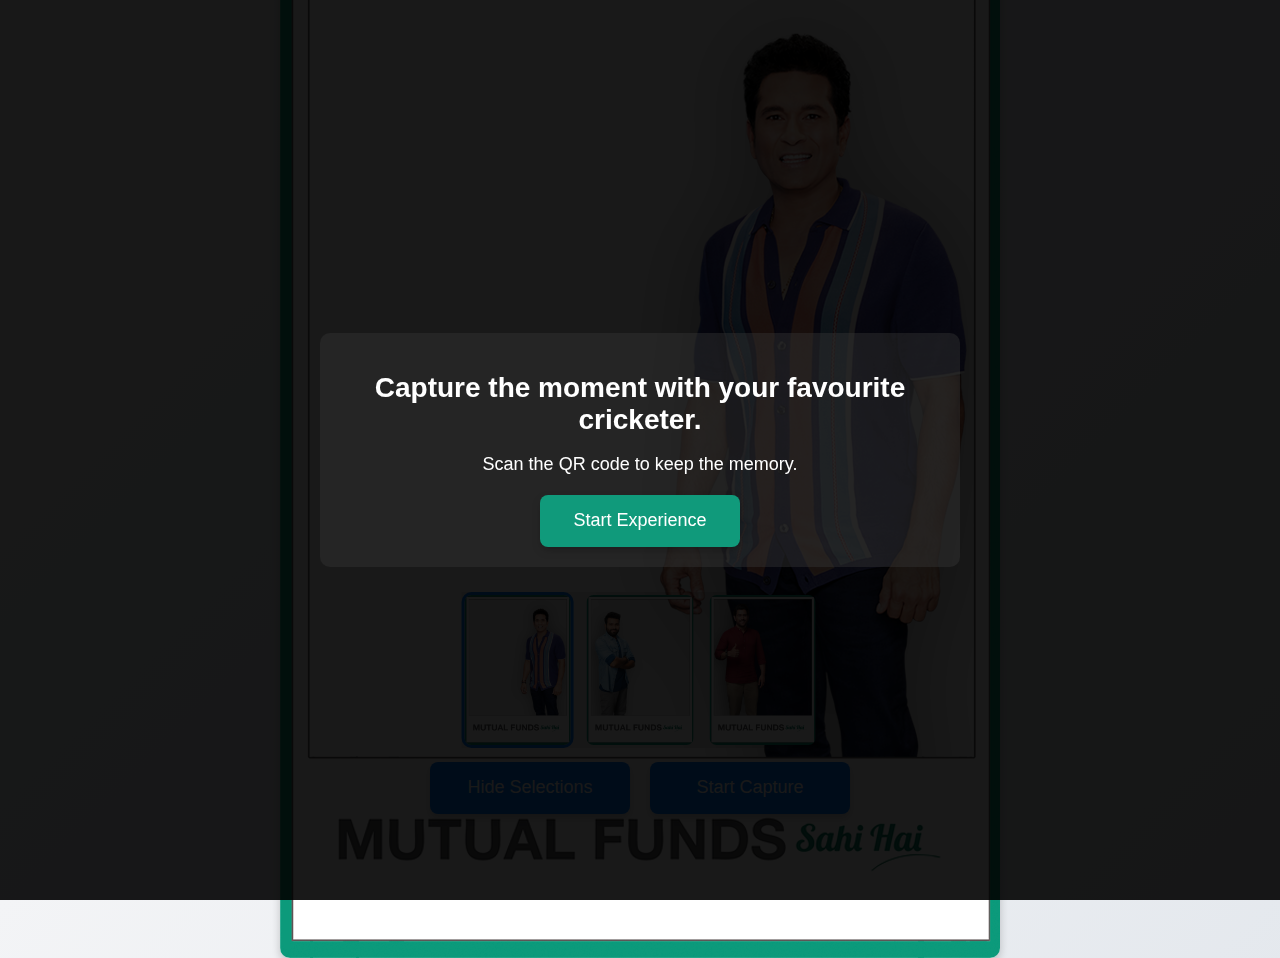
==== index.html @ e705aa18 "old files removed" ====
﻿<!DOCTYPE html>
<html lang="en">

<head>
    <meta charset="UTF-8">
    <meta name="viewport" content="width=device-width, initial-scale=1.0">
    <title>AMFI Photobooth</title>
    <link rel="stylesheet" href="stylestabrotate.css">
</head>

<body>
    <script type="text/javascript" src="./public/tfjs.js"></script>
    <script type="text/javascript" src="./public/blazeface.js"></script>


    <div id="loader" class="loader" style="display: none;"></div>
    <div id="faceRecPopup">
        <div id="facerecContent" >
            <h1>PLEASE LOOK AT THE CAMERA !</h1>
            <p id="message">to verify your face and start the experience.</p>
            <video id="videoElement" autoplay playsinline></video>
            <canvas id="canvs" style="display:none;"></canvas>

            <!--<button id="startExperience" class="button">Start Experience</button>-->
        </div>
    </div>
    <div id="introOverlay" class="modal">
        <div id="introContent" >
            <h1>Capture the moment with your favourite cricketer.</h1>
            <p>Scan the QR code to keep the memory.</p>
            <button id="startButton" class="button">Start Experience</button>
        </div>
    </div>
    <div id="thankYouPopup" class="modal">
        <div id="thankYouContent" >
            <h2>Thank You!</h2>
            <p>We hope you enjoyed the experience. Have a great day!</p>
            <button id="closeThankYouButton" class="button">Close</button>
        </div>
    </div>
    <div id="container">
        <video id="webcam" autoplay playsinline></video>
        <canvas id="canvas"></canvas>
        <img id="overlay" src="../Photos/Sachintab.png" alt="Overlay Image" /><!--Sachin.png-->
        <div id="countdown" ></div>
        <div>
            <div id="overlaySelection"  style="display: flex;">
                <img class="overlayOption selected" src="../Photos/Sachintab.png" data-overlay="../Photos/Sachintab.png" data-id="0"
                     alt="Overlay 1"><!--Sachin.png-->
                <img id="1" class="overlayOption" src="../Photos/Rohittab.png" data-overlay="../Photos/Rohittab.png" data-id="1"
                     alt="Overlay 2"><!--RohitovlayImg-->
                <img id="2" class="overlayOption" src="../Photos/Dhonitab.png" data-overlay="../Photos/Dhonitab.png" data-id="2"
                     alt="Overlay 3"><!--DhoniovlayImg-->
            </div>

            <div id="buttonContainer" >
                <button id="showOverlayButton" class="button">Hide Selections</button>
                <button id="captureButton" class="button">Start Capture</button>
            </div>
        </div>

    </div>

    <div id="modal">
        <img id="capturedImage" src="" alt="Captured Image" />
        <div class="modal-btn-container ">

            <button id="closeButton">Recapture</button>
            <button id="shareButton">Share</button>
            <button id="printButton">Print</button>

        </div>
    </div>

    <div id="qrModal" class="modal" style="display: none;">
        <div id="qrModalContent" >
            <h2>Scan to download image!</h2>
            <img id="qrCodeImage" src="" alt="QR Code" />
            <button id="closeQrButton">Close</button>
        </div>
    </div>
    <script src="scripttabrotate.js"></script>
</body>

</html>
---- stylestabrotate.css ----
﻿body {
    margin: 0;
    display: flex;
    justify-content: center;
    align-items: center;
    height: 100vh;
    background: linear-gradient(135deg, #f3f4f6, #dbe1e8);
    font-family: 'Arial', sans-serif;
}

#container {
    position: relative;
    width: 720px;/*1800px;*/
    height: 1016px;/*2880px;*/
    box-shadow: 0 4px 8px rgba(0, 0, 0, 0.2);
    border-radius: 10px;
    overflow: hidden;
    background: #fff;
    display: flex !important;
    justify-content: center !important;
    align-items: center !important;
}

#webcam {
    display: none;
}

#canvas {
    position: absolute;
    width: 100%;
    height: 100%;
}

#overlay {
    position: absolute;
    object-fit: cover;
    pointer-events: none;
    transform: rotate(0deg);
    transform-origin: center;
}

#countdown {
    display: none;
    position: absolute;
    top: 40%;
    left: 50%;
    transform: translate(-50%, -50%);
    font-size: 120px;
    font-weight: bold;
    color: #fff;
    text-shadow: 2px 2px 5px rgba(0, 0, 0, 0.8);
    z-index: 2;
    background: rgba(0, 0, 0, 0.6);
    padding: 20px;
    border-radius: 10px;
}

#buttonContainer {
    position: absolute;
    top: 80.7%;
    left: 50%;
    transform: translateX(-50%);
    display: flex;
    gap: 20px;
    z-index: 3;
}

.button {
    width: 200px !important;
    height: 52px;
    padding: 15px 30px;
    background-color: #007BFF;
    color: #fff;
    border: none;
    border-radius: 8px;
    cursor: pointer;
    font-size: 18px;
    box-shadow: 0 4px 8px rgba(0, 0, 0, 0.2);
    transition: background-color 0.3s, box-shadow 0.3s;
}

    .button:hover {
        background-color: #0056b3;
        box-shadow: 0 6px 12px rgba(0, 0, 0, 0.3);
    }

#overlaySelection {
    display: none;
    position: absolute;
    top: 64%;
    left: 50%;
    transform: translateX(-50%);
    display: flex;
    gap: 10px;
    z-index: 5;
    background: rgb(0, 0, 0, 0.1);
}

.overlayOption {
    width: auto;/*100px;*/
    height: 150px;
    cursor: pointer;
    border: 3px solid transparent;
    border-radius: 10px;
    transition: border-color 0.3s;
}

    .overlayOption:hover {
        border-color: #007BFF;
    }

.selected {
    border-color: #007BFF;
}

#modal,
.modal {
    display: none;
    position: fixed;
    top: 0;
    left: 0;
    width: 100%;
    height: 100%;
    background-color: rgba(0, 0, 0, 0.9) !important;
    justify-content: center;
    align-items: center;
    color: #fff;
    text-align: center;
    z-index: 1000;
    padding: 20px;
}

    #modal img {
        max-width: 90%;
        max-height: 80%;
        margin-bottom: 20px;
        border-radius: 10px;
    }

    #modal #closeButton {
        padding: 12px 25px;
        background-color: #FF0000;
        color: #fff;
        border: none;
        border-radius: 8px;
        cursor: pointer;
        font-size: 18px;
        transition: background-color 0.3s, box-shadow 0.3s;
    }

        #modal #closeButton:hover {
            background-color: #cc0000;
            box-shadow: 0 4px 8px rgba(0, 0, 0, 0.3);
        }

    #modal #shareButton {
        padding: 12px 25px;
        background-color: #109A7B;
        color: #fff;
        border: none;
        border-radius: 8px;
        cursor: pointer;
        font-size: 18px;
        transition: background-color 0.3s, box-shadow 0.3s;
    }

    #modal #printButton {
        padding: 12px 25px;
        background-color: #109A7B;
        color: #fff;
        border: none;
        border-radius: 8px;
        cursor: pointer;
        font-size: 18px;
        transition: background-color 0.3s, box-shadow 0.3s;
    }

.modal-btn-container {
    display: flex;
    justify-content: center;
    align-items: center;
    gap: 20px;
}




#qrModal {
    display: none;
    position: fixed;
    top: 0;
    left: 0;
    width: 100%;
    height: 100%;
    background-color: rgba(0, 0, 0, 0.8);
    justify-content: center;
    align-items: center;
    z-index: 1000;
    padding: 20px;
    flex-direction: column;
    text-align: center;
    color: white;
}

#qrModalContent {
    background-color: #33333373;
    padding: 20px;
    border-radius: 10px;
    box-shadow: 0 4px 10px rgba(0, 0, 0, 0.3);
    display: flex;
    flex-direction: column;
    align-items: center;
    justify-content: center;
    max-width: 500px;
    width: 100%;
    text-align: center;
}

#qrModal h2 {
    color: white;
    font-size: 24px;
    margin-bottom: 15px;
}

#qrModal img {
    width: 250px;
    height: 250px;
    margin-bottom: 20px;
    border-radius: 10px;
    border: 3px solid #fff;
}

#closeQrButton {
    padding: 12px 25px;
    background-color: #FF0000;
    color: #fff;
    border: none;
    border-radius: 8px;
    cursor: pointer;
    font-size: 18px;
    transition: background-color 0.3s, box-shadow 0.3s;
}

#closeQrButton:hover {
    background-color: #cc0000;
    box-shadow: 0 4px 8px rgba(0, 0, 0, 0.3);
}




#introOverlay {
    display: none;
    justify-content: center;
    align-items: center;
    position: fixed;
    top: 0;
    left: 0;
    width: 100%;
    height: 100%;
    background-color: rgba(0, 0, 0, .9);
    color: #fff;
    z-index: 1000;
    flex-direction: column;
    text-align: center;
    padding : 0px !important;
}

#introContent {
    max-width: 600px;
    padding: 20px;
    background-color: rgba(0, 0, 0, 0.7); /*88 88 90*/
    border-radius: 10px;
    background: #33333373;
}

 #introContent h1 {
     font-size: 28px;
     margin-bottom: 10px;
 }

 #introContent p {
     font-size: 18px;
     margin-bottom: 20px;
 }

#startButton {
    padding: 12px 25px;
    background-color: #109A7B;
    color: #fff;
    border: none;
    border-radius: 8px;
    cursor: pointer;
    font-size: 18px;
    transition: background-color 0.3s, box-shadow 0.3s;
}

    #startButton:hover {
        background-color: darkgreen;
    }


#faceRecPopup {
    display: flex;
    justify-content: center;
    align-items: center;
    position: fixed;
    top: 0;
    left: 0;
    width: 100%;
    height: 100%;
    background-color: rgba(0, 0, 0, 1);
    color: #fff;
    z-index: 1001;
    flex-direction: column;
    text-align: center;
    padding: 20px;
}
#facerecContent {
    max-width: 625px;
    padding: 20px;
    background-color: rgba(0, 0, 0, 0.7);
    border-radius: 10px;
    background-color: #33333373;
}

    #facerecContent h1 {
        font-size: 28px;
        margin-bottom: -15px;
        color: #109A7B;
    }

    #facerecContent p {
        font-size: 18px;
        margin-bottom: 20px;
        
    }



#thankYouPopup {
    display: none;
    position: fixed;
    top: 0;
    left: 0;
    width: 100%;
    height: 100%;
    background-color: rgba(0, 0, 0, 0.8);
    justify-content: center;
    align-items: center;
    color: #fff;
    z-index: 1001;
    flex-direction: column;
    text-align: center;
}

#thankYouContent {
    max-width: 700px;
    padding: 20px;
    background-color: rgba(0, 0, 0, 0.7);
    border-radius: 10px;
    background-color: #33333373;
}

    #thankYouContent h2 {
        font-size: 28px;
        margin-bottom: 10px;
    }

    #thankYouContent p {
        font-size: 18px;
        margin-bottom: 20px;
    }

#closeThankYouButton {
    padding: 12px 25px;
    background-color: #109A7B;
    color: #fff;
    border: none;
    border-radius: 8px;
    cursor: pointer;
    font-size: 18px;
    transition: background-color 0.3s, box-shadow 0.3s;
}

    #closeThankYouButton:hover {
        background-color: darkgreen;
    }






.loader {
    position: fixed;
    left: 50%;
    top: 50%;
    width: 60px;
    height: 60px;
    margin: -30px 0 0 -30px; /* Offset to center the loader */
    border: 6px solid #f3f3f3;
    border-radius: 50%;
    border-top: 6px solid #3498db;
    animation: spin 1s linear infinite;
    z-index: 9999; /* High z-index */
    background: transparent;
}

@keyframes spin {
    0% {
        transform: rotate(0deg);
    }

    100% {
        transform: rotate(360deg);
    }
}

/* Optional: disable pointer events when loader is active */
body.loading {
    pointer-events: none;
    opacity: 0.5;
}

.rotate-90 {
    transform: rotate(270deg) !important;
    transform-origin: center !important;
}

#capturedImage {
    width: 100%;
    height: 100%;
    object-fit: contain;
}

#videoElement {
    width: 100%;
    overflow:hidden;
}
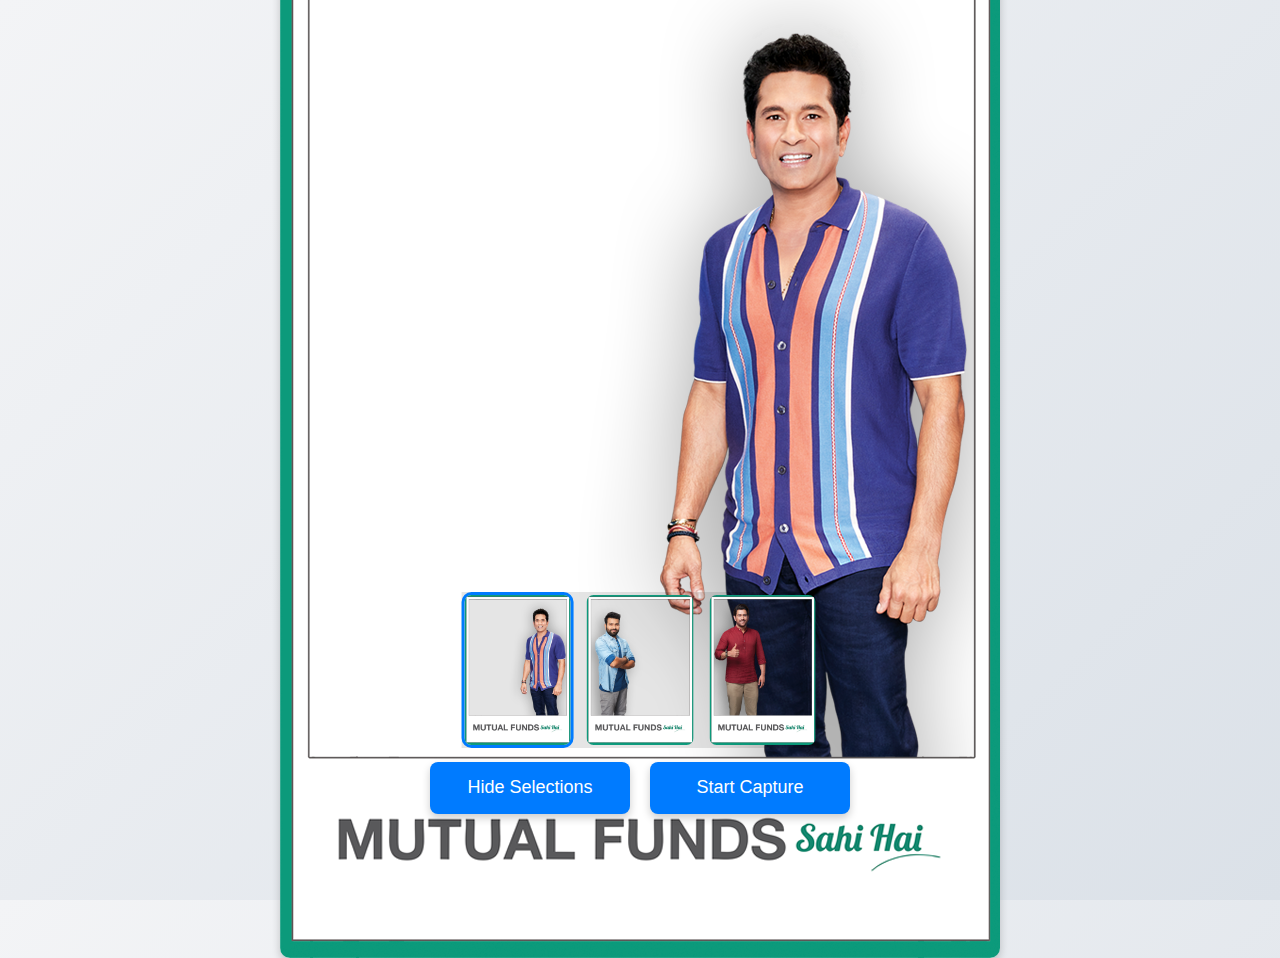
==== commit ca480bc1: "face rec code cleanup" ====
--- a/index.html
+++ b/index.html
@@ -9,21 +9,8 @@
 </head>
 
 <body>
-    <script type="text/javascript" src="./public/tfjs.js"></script>
-    <script type="text/javascript" src="./public/blazeface.js"></script>
-
-
     <div id="loader" class="loader" style="display: none;"></div>
-    <div id="faceRecPopup">
-        <div id="facerecContent" >
-            <h1>PLEASE LOOK AT THE CAMERA !</h1>
-            <p id="message">to verify your face and start the experience.</p>
-            <video id="videoElement" autoplay playsinline></video>
-            <canvas id="canvs" style="display:none;"></canvas>
-
-            <!--<button id="startExperience" class="button">Start Experience</button>-->
-        </div>
-    </div>
+    
     <div id="introOverlay" class="modal">
         <div id="introContent" >
             <h1>Capture the moment with your favourite cricketer.</h1>
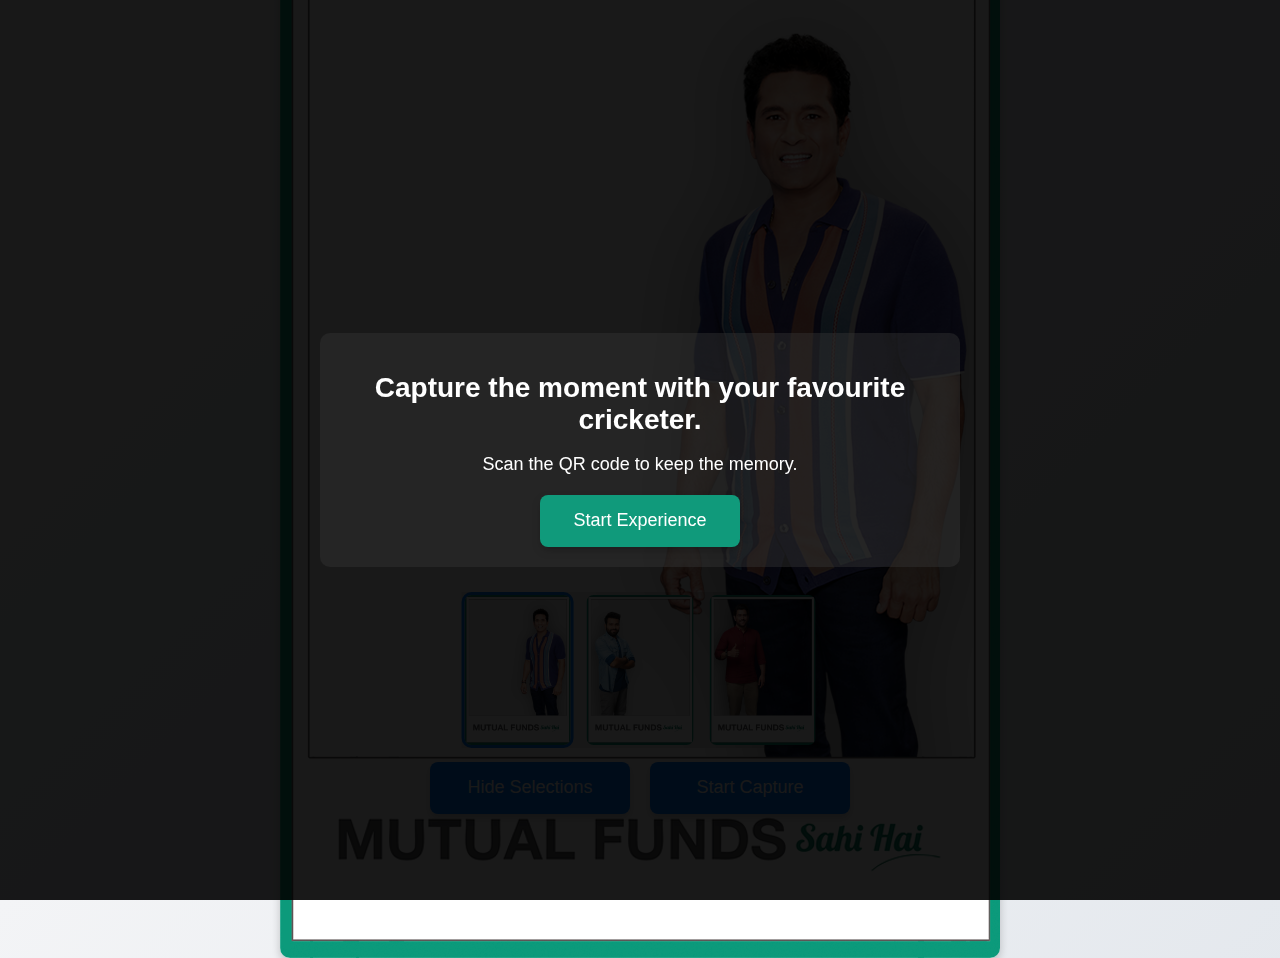
==== commit 12e22957: "Update index.html" ====
--- a/index.html
+++ b/index.html
@@ -54,8 +54,6 @@
 
             <button id="closeButton">Recapture</button>
             <button id="shareButton">Share</button>
-            <button id="printButton">Print</button>
-
         </div>
     </div>
 
@@ -69,4 +67,4 @@
     <script src="scripttabrotate.js"></script>
 </body>
 
-</html>+</html>
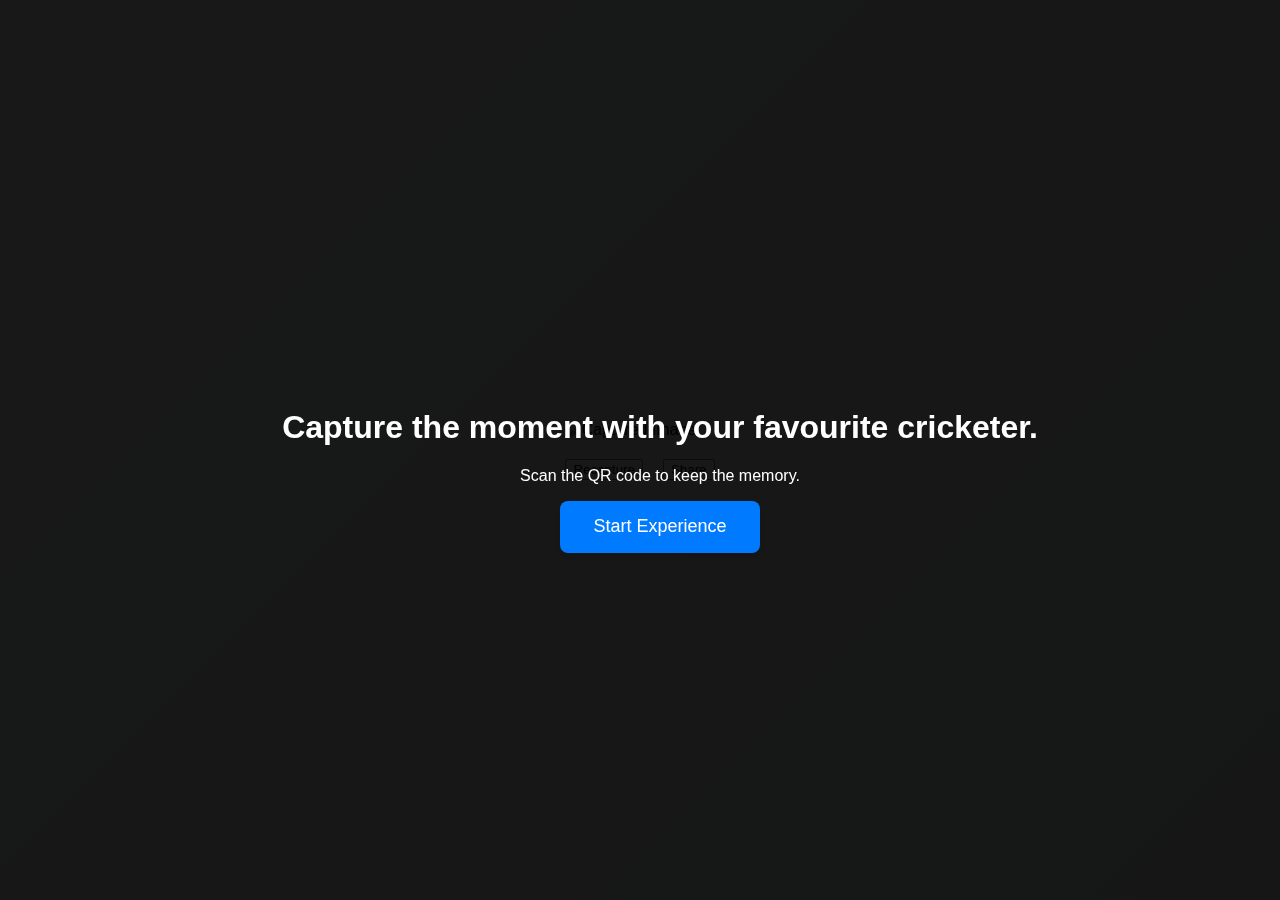
==== commit 9bd2a89d: "Update index.html" ====
--- a/index.html
+++ b/index.html
@@ -1,4 +1,4 @@
-﻿<!DOCTYPE html>
+<!DOCTYPE html>
 <html lang="en">
 
 <head>
@@ -12,58 +12,56 @@
     <div id="loader" class="loader" style="display: none;"></div>
     
     <div id="introOverlay" class="modal">
-        <div id="introContent" >
+        <div id="introContent">
             <h1>Capture the moment with your favourite cricketer.</h1>
             <p>Scan the QR code to keep the memory.</p>
             <button id="startButton" class="button">Start Experience</button>
         </div>
     </div>
+
     <div id="thankYouPopup" class="modal">
-        <div id="thankYouContent" >
+        <div id="thankYouContent">
             <h2>Thank You!</h2>
             <p>We hope you enjoyed the experience. Have a great day!</p>
             <button id="closeThankYouButton" class="button">Close</button>
         </div>
     </div>
+
     <div id="container">
         <video id="webcam" autoplay playsinline></video>
         <canvas id="canvas"></canvas>
-        <img id="overlay" src="../Photos/Sachintab.png" alt="Overlay Image" /><!--Sachin.png-->
-        <div id="countdown" ></div>
+        <img id="overlay" src="../Photos/Sachintab.png" alt="Overlay Image" />
+        <div id="countdown"></div>
         <div>
-            <div id="overlaySelection"  style="display: flex;">
-                <img class="overlayOption selected" src="../Photos/Sachintab.png" data-overlay="../Photos/Sachintab.png" data-id="0"
-                     alt="Overlay 1"><!--Sachin.png-->
-                <img id="1" class="overlayOption" src="../Photos/Rohittab.png" data-overlay="../Photos/Rohittab.png" data-id="1"
-                     alt="Overlay 2"><!--RohitovlayImg-->
-                <img id="2" class="overlayOption" src="../Photos/Dhonitab.png" data-overlay="../Photos/Dhonitab.png" data-id="2"
-                     alt="Overlay 3"><!--DhoniovlayImg-->
+            <div id="overlaySelection" style="display: flex;">
+                <img class="overlayOption selected" src="../Photos/Sachintab.png" data-overlay="../Photos/Sachintab.png" data-id="0" alt="Overlay 1">
+                <img id="1" class="overlayOption" src="../Photos/Rohittab.png" data-overlay="../Photos/Rohittab.png" data-id="1" alt="Overlay 2">
+                <img id="2" class="overlayOption" src="../Photos/Dhonitab.png" data-overlay="../Photos/Dhonitab.png" data-id="2" alt="Overlay 3">
             </div>
 
-            <div id="buttonContainer" >
+            <div id="buttonContainer">
                 <button id="showOverlayButton" class="button">Hide Selections</button>
                 <button id="captureButton" class="button">Start Capture</button>
             </div>
         </div>
-
     </div>
 
     <div id="modal">
         <img id="capturedImage" src="" alt="Captured Image" />
-        <div class="modal-btn-container ">
-
+        <div class="modal-btn-container">
             <button id="closeButton">Recapture</button>
             <button id="shareButton">Share</button>
         </div>
     </div>
 
     <div id="qrModal" class="modal" style="display: none;">
-        <div id="qrModalContent" >
+        <div id="qrModalContent">
             <h2>Scan to download image!</h2>
             <img id="qrCodeImage" src="" alt="QR Code" />
             <button id="closeQrButton">Close</button>
         </div>
     </div>
+
     <script src="scripttabrotate.js"></script>
 </body>
 
--- a/stylestabrotate.css
+++ b/stylestabrotate.css
@@ -1,4 +1,4 @@
-﻿body {
+body {
     margin: 0;
     display: flex;
     justify-content: center;
@@ -10,15 +10,16 @@
 
 #container {
     position: relative;
-    width: 720px;/*1800px;*/
-    height: 1016px;/*2880px;*/
+    width: 100%; /* Make it responsive */
+    max-width: 720px; /* Set max width */
+    height: auto; /* Let height adjust automatically */
     box-shadow: 0 4px 8px rgba(0, 0, 0, 0.2);
     border-radius: 10px;
     overflow: hidden;
     background: #fff;
-    display: flex !important;
-    justify-content: center !important;
-    align-items: center !important;
+    display: flex;
+    justify-content: center;
+    align-items: center;
 }
 
 #webcam {
@@ -79,25 +80,23 @@
     transition: background-color 0.3s, box-shadow 0.3s;
 }
 
-    .button:hover {
-        background-color: #0056b3;
-        box-shadow: 0 6px 12px rgba(0, 0, 0, 0.3);
-    }
+.button:hover {
+    background-color: #0056b3;
+    box-shadow: 0 6px 12px rgba(0, 0, 0, 0.3);
+}
 
 #overlaySelection {
-    display: none;
+    display: flex;
     position: absolute;
     top: 64%;
     left: 50%;
     transform: translateX(-50%);
-    display: flex;
     gap: 10px;
     z-index: 5;
-    background: rgb(0, 0, 0, 0.1);
+    background: rgba(0, 0, 0, 0.1);
 }
 
 .overlayOption {
-    width: auto;/*100px;*/
     height: 150px;
     cursor: pointer;
     border: 3px solid transparent;
@@ -105,15 +104,14 @@
     transition: border-color 0.3s;
 }
 
-    .overlayOption:hover {
-        border-color: #007BFF;
-    }
+.overlayOption:hover {
+    border-color: #007BFF;
+}
 
 .selected {
     border-color: #007BFF;
 }
 
-#modal,
 .modal {
     display: none;
     position: fixed;
@@ -130,50 +128,12 @@
     padding: 20px;
 }
 
-    #modal img {
-        max-width: 90%;
-        max-height: 80%;
-        margin-bottom: 20px;
-        border-radius: 10px;
-    }
-
-    #modal #closeButton {
-        padding: 12px 25px;
-        background-color: #FF0000;
-        color: #fff;
-        border: none;
-        border-radius: 8px;
-        cursor: pointer;
-        font-size: 18px;
-        transition: background-color 0.3s, box-shadow 0.3s;
-    }
-
-        #modal #closeButton:hover {
-            background-color: #cc0000;
-            box-shadow: 0 4px 8px rgba(0, 0, 0, 0.3);
-        }
-
-    #modal #shareButton {
-        padding: 12px 25px;
-        background-color: #109A7B;
-        color: #fff;
-        border: none;
-        border-radius: 8px;
-        cursor: pointer;
-        font-size: 18px;
-        transition: background-color 0.3s, box-shadow 0.3s;
-    }
-
-    #modal #printButton {
-        padding: 12px 25px;
-        background-color: #109A7B;
-        color: #fff;
-        border: none;
-        border-radius: 8px;
-        cursor: pointer;
-        font-size: 18px;
-        transition: background-color 0.3s, box-shadow 0.3s;
-    }
+#modal img {
+    max-width: 90%;
+    max-height: 80%;
+    margin-bottom: 20px;
+    border-radius: 10px;
+}
 
 .modal-btn-container {
     display: flex;
@@ -181,9 +141,6 @@
     align-items: center;
     gap: 20px;
 }
-
-
-
 
 #qrModal {
     display: none;
@@ -203,7 +160,7 @@
 }
 
 #qrModalContent {
-    background-color: #33333373;
+    background-color: rgba(51, 51, 51, 0.73);
     padding: 20px;
     border-radius: 10px;
     box-shadow: 0 4px 10px rgba(0, 0, 0, 0.3);
@@ -213,184 +170,7 @@
     justify-content: center;
     max-width: 500px;
     width: 100%;
-    text-align: center;
-}
-
-#qrModal h2 {
-    color: white;
-    font-size: 24px;
-    margin-bottom: 15px;
-}
-
-#qrModal img {
-    width: 250px;
-    height: 250px;
-    margin-bottom: 20px;
-    border-radius: 10px;
-    border: 3px solid #fff;
-}
-
-#closeQrButton {
-    padding: 12px 25px;
-    background-color: #FF0000;
-    color: #fff;
-    border: none;
-    border-radius: 8px;
-    cursor: pointer;
-    font-size: 18px;
-    transition: background-color 0.3s, box-shadow 0.3s;
-}
-
-#closeQrButton:hover {
-    background-color: #cc0000;
-    box-shadow: 0 4px 8px rgba(0, 0, 0, 0.3);
-}
-
-
-
-
-#introOverlay {
-    display: none;
-    justify-content: center;
-    align-items: center;
-    position: fixed;
-    top: 0;
-    left: 0;
-    width: 100%;
-    height: 100%;
-    background-color: rgba(0, 0, 0, .9);
-    color: #fff;
-    z-index: 1000;
-    flex-direction: column;
-    text-align: center;
-    padding : 0px !important;
-}
-
-#introContent {
-    max-width: 600px;
-    padding: 20px;
-    background-color: rgba(0, 0, 0, 0.7); /*88 88 90*/
-    border-radius: 10px;
-    background: #33333373;
-}
-
- #introContent h1 {
-     font-size: 28px;
-     margin-bottom: 10px;
- }
-
- #introContent p {
-     font-size: 18px;
-     margin-bottom: 20px;
- }
-
-#startButton {
-    padding: 12px 25px;
-    background-color: #109A7B;
-    color: #fff;
-    border: none;
-    border-radius: 8px;
-    cursor: pointer;
-    font-size: 18px;
-    transition: background-color 0.3s, box-shadow 0.3s;
-}
-
-    #startButton:hover {
-        background-color: darkgreen;
-    }
-
-
-#faceRecPopup {
-    display: flex;
-    justify-content: center;
-    align-items: center;
-    position: fixed;
-    top: 0;
-    left: 0;
-    width: 100%;
-    height: 100%;
-    background-color: rgba(0, 0, 0, 1);
-    color: #fff;
-    z-index: 1001;
-    flex-direction: column;
-    text-align: center;
-    padding: 20px;
-}
-#facerecContent {
-    max-width: 625px;
-    padding: 20px;
-    background-color: rgba(0, 0, 0, 0.7);
-    border-radius: 10px;
-    background-color: #33333373;
-}
-
-    #facerecContent h1 {
-        font-size: 28px;
-        margin-bottom: -15px;
-        color: #109A7B;
-    }
-
-    #facerecContent p {
-        font-size: 18px;
-        margin-bottom: 20px;
-        
-    }
-
-
-
-#thankYouPopup {
-    display: none;
-    position: fixed;
-    top: 0;
-    left: 0;
-    width: 100%;
-    height: 100%;
-    background-color: rgba(0, 0, 0, 0.8);
-    justify-content: center;
-    align-items: center;
-    color: #fff;
-    z-index: 1001;
-    flex-direction: column;
-    text-align: center;
-}
-
-#thankYouContent {
-    max-width: 700px;
-    padding: 20px;
-    background-color: rgba(0, 0, 0, 0.7);
-    border-radius: 10px;
-    background-color: #33333373;
-}
-
-    #thankYouContent h2 {
-        font-size: 28px;
-        margin-bottom: 10px;
-    }
-
-    #thankYouContent p {
-        font-size: 18px;
-        margin-bottom: 20px;
-    }
-
-#closeThankYouButton {
-    padding: 12px 25px;
-    background-color: #109A7B;
-    color: #fff;
-    border: none;
-    border-radius: 8px;
-    cursor: pointer;
-    font-size: 18px;
-    transition: background-color 0.3s, box-shadow 0.3s;
-}
-
-    #closeThankYouButton:hover {
-        background-color: darkgreen;
-    }
-
-
-
-
-
+}
 
 .loader {
     position: fixed;
@@ -422,19 +202,3 @@
     pointer-events: none;
     opacity: 0.5;
 }
-
-.rotate-90 {
-    transform: rotate(270deg) !important;
-    transform-origin: center !important;
-}
-
-#capturedImage {
-    width: 100%;
-    height: 100%;
-    object-fit: contain;
-}
-
-#videoElement {
-    width: 100%;
-    overflow:hidden;
-}
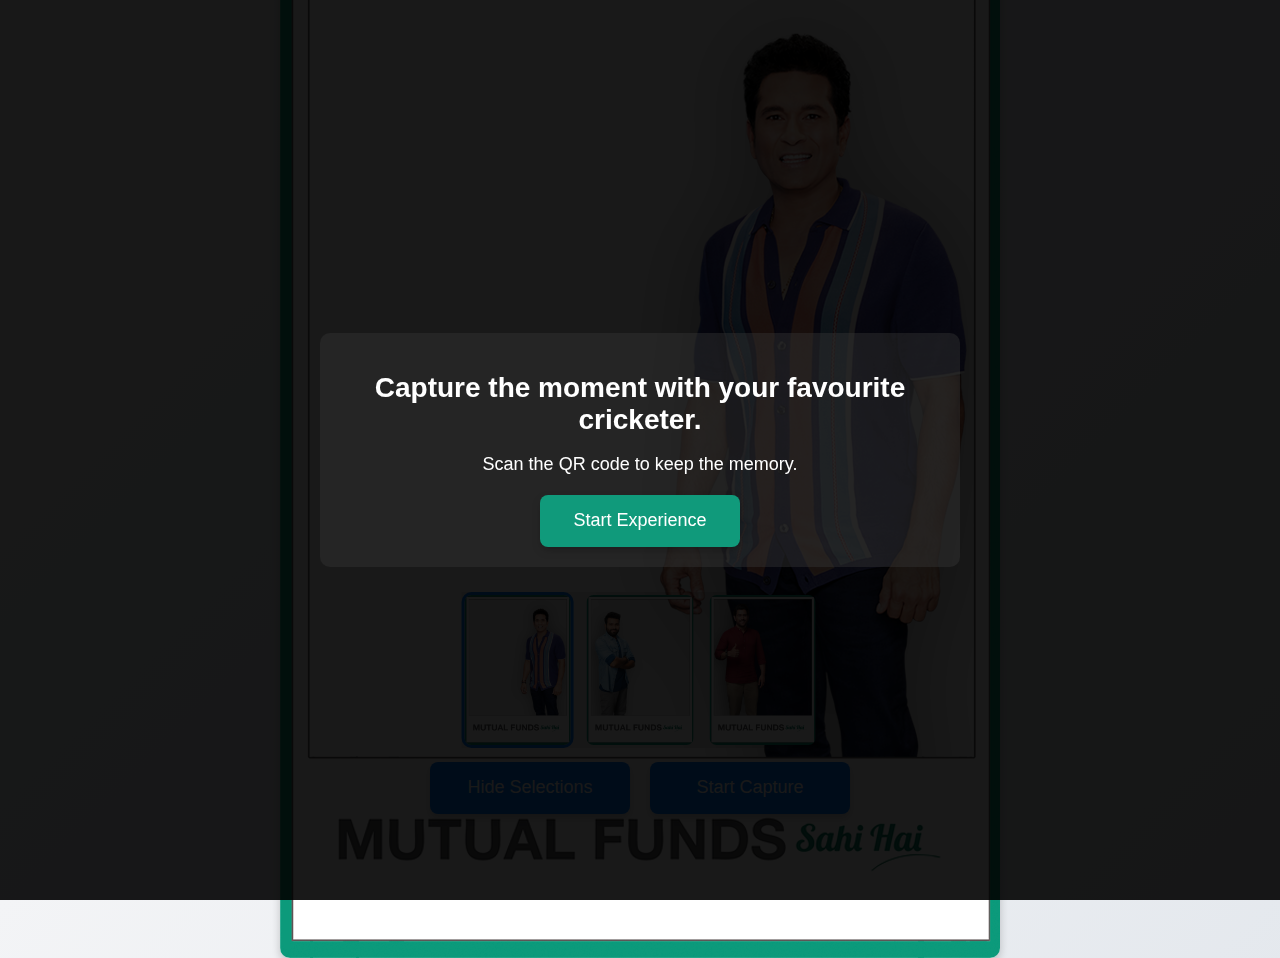
==== commit 9f06a4e1: "last commit changes issue resolved" ====
--- a/index.html
+++ b/index.html
@@ -10,7 +10,7 @@
 
 <body>
     <div id="loader" class="loader" style="display: none;"></div>
-    
+
     <div id="introOverlay" class="modal">
         <div id="introContent">
             <h1>Capture the moment with your favourite cricketer.</h1>
@@ -18,7 +18,6 @@
             <button id="startButton" class="button">Start Experience</button>
         </div>
     </div>
-
     <div id="thankYouPopup" class="modal">
         <div id="thankYouContent">
             <h2>Thank You!</h2>
@@ -26,17 +25,19 @@
             <button id="closeThankYouButton" class="button">Close</button>
         </div>
     </div>
-
     <div id="container">
         <video id="webcam" autoplay playsinline></video>
         <canvas id="canvas"></canvas>
-        <img id="overlay" src="../Photos/Sachintab.png" alt="Overlay Image" />
+        <img id="overlay" src="../Photos/Sachintab.png" alt="Overlay Image" /><!--Sachin.png-->
         <div id="countdown"></div>
         <div>
             <div id="overlaySelection" style="display: flex;">
-                <img class="overlayOption selected" src="../Photos/Sachintab.png" data-overlay="../Photos/Sachintab.png" data-id="0" alt="Overlay 1">
-                <img id="1" class="overlayOption" src="../Photos/Rohittab.png" data-overlay="../Photos/Rohittab.png" data-id="1" alt="Overlay 2">
-                <img id="2" class="overlayOption" src="../Photos/Dhonitab.png" data-overlay="../Photos/Dhonitab.png" data-id="2" alt="Overlay 3">
+                <img class="overlayOption selected" src="../Photos/Sachintab.png" data-overlay="../Photos/Sachintab.png" data-id="0"
+                     alt="Overlay 1"><!--Sachin.png-->
+                <img id="1" class="overlayOption" src="../Photos/Rohittab.png" data-overlay="../Photos/Rohittab.png" data-id="1"
+                     alt="Overlay 2"><!--RohitovlayImg-->
+                <img id="2" class="overlayOption" src="../Photos/Dhonitab.png" data-overlay="../Photos/Dhonitab.png" data-id="2"
+                     alt="Overlay 3"><!--DhoniovlayImg-->
             </div>
 
             <div id="buttonContainer">
@@ -44,11 +45,13 @@
                 <button id="captureButton" class="button">Start Capture</button>
             </div>
         </div>
+
     </div>
 
     <div id="modal">
         <img id="capturedImage" src="" alt="Captured Image" />
-        <div class="modal-btn-container">
+        <div class="modal-btn-container ">
+
             <button id="closeButton">Recapture</button>
             <button id="shareButton">Share</button>
         </div>
@@ -61,8 +64,7 @@
             <button id="closeQrButton">Close</button>
         </div>
     </div>
-
     <script src="scripttabrotate.js"></script>
 </body>
 
-</html>
+</html>--- a/stylestabrotate.css
+++ b/stylestabrotate.css
@@ -10,16 +10,15 @@
 
 #container {
     position: relative;
-    width: 100%; /* Make it responsive */
-    max-width: 720px; /* Set max width */
-    height: auto; /* Let height adjust automatically */
+    width: 720px; /*1800px;*/
+    height: 1016px; /*2880px;*/
     box-shadow: 0 4px 8px rgba(0, 0, 0, 0.2);
     border-radius: 10px;
     overflow: hidden;
     background: #fff;
-    display: flex;
-    justify-content: center;
-    align-items: center;
+    display: flex !important;
+    justify-content: center !important;
+    align-items: center !important;
 }
 
 #webcam {
@@ -80,23 +79,25 @@
     transition: background-color 0.3s, box-shadow 0.3s;
 }
 
-.button:hover {
-    background-color: #0056b3;
-    box-shadow: 0 6px 12px rgba(0, 0, 0, 0.3);
-}
+    .button:hover {
+        background-color: #0056b3;
+        box-shadow: 0 6px 12px rgba(0, 0, 0, 0.3);
+    }
 
 #overlaySelection {
-    display: flex;
+    display: none;
     position: absolute;
     top: 64%;
     left: 50%;
     transform: translateX(-50%);
+    display: flex;
     gap: 10px;
     z-index: 5;
-    background: rgba(0, 0, 0, 0.1);
+    background: rgb(0, 0, 0, 0.1);
 }
 
 .overlayOption {
+    width: auto; /*100px;*/
     height: 150px;
     cursor: pointer;
     border: 3px solid transparent;
@@ -104,14 +105,15 @@
     transition: border-color 0.3s;
 }
 
-.overlayOption:hover {
-    border-color: #007BFF;
-}
+    .overlayOption:hover {
+        border-color: #007BFF;
+    }
 
 .selected {
     border-color: #007BFF;
 }
 
+#modal,
 .modal {
     display: none;
     position: fixed;
@@ -128,12 +130,50 @@
     padding: 20px;
 }
 
-#modal img {
-    max-width: 90%;
-    max-height: 80%;
-    margin-bottom: 20px;
-    border-radius: 10px;
-}
+    #modal img {
+        max-width: 90%;
+        max-height: 80%;
+        margin-bottom: 20px;
+        border-radius: 10px;
+    }
+
+    #modal #closeButton {
+        padding: 12px 25px;
+        background-color: #FF0000;
+        color: #fff;
+        border: none;
+        border-radius: 8px;
+        cursor: pointer;
+        font-size: 18px;
+        transition: background-color 0.3s, box-shadow 0.3s;
+    }
+
+        #modal #closeButton:hover {
+            background-color: #cc0000;
+            box-shadow: 0 4px 8px rgba(0, 0, 0, 0.3);
+        }
+
+    #modal #shareButton {
+        padding: 12px 25px;
+        background-color: #109A7B;
+        color: #fff;
+        border: none;
+        border-radius: 8px;
+        cursor: pointer;
+        font-size: 18px;
+        transition: background-color 0.3s, box-shadow 0.3s;
+    }
+
+    #modal #printButton {
+        padding: 12px 25px;
+        background-color: #109A7B;
+        color: #fff;
+        border: none;
+        border-radius: 8px;
+        cursor: pointer;
+        font-size: 18px;
+        transition: background-color 0.3s, box-shadow 0.3s;
+    }
 
 .modal-btn-container {
     display: flex;
@@ -141,6 +181,9 @@
     align-items: center;
     gap: 20px;
 }
+
+
+
 
 #qrModal {
     display: none;
@@ -160,7 +203,7 @@
 }
 
 #qrModalContent {
-    background-color: rgba(51, 51, 51, 0.73);
+    background-color: #33333373;
     padding: 20px;
     border-radius: 10px;
     box-shadow: 0 4px 10px rgba(0, 0, 0, 0.3);
@@ -170,7 +213,184 @@
     justify-content: center;
     max-width: 500px;
     width: 100%;
-}
+    text-align: center;
+}
+
+#qrModal h2 {
+    color: white;
+    font-size: 24px;
+    margin-bottom: 15px;
+}
+
+#qrModal img {
+    width: 250px;
+    height: 250px;
+    margin-bottom: 20px;
+    border-radius: 10px;
+    border: 3px solid #fff;
+}
+
+#closeQrButton {
+    padding: 12px 25px;
+    background-color: #FF0000;
+    color: #fff;
+    border: none;
+    border-radius: 8px;
+    cursor: pointer;
+    font-size: 18px;
+    transition: background-color 0.3s, box-shadow 0.3s;
+}
+
+    #closeQrButton:hover {
+        background-color: #cc0000;
+        box-shadow: 0 4px 8px rgba(0, 0, 0, 0.3);
+    }
+
+
+
+
+#introOverlay {
+    display: none;
+    justify-content: center;
+    align-items: center;
+    position: fixed;
+    top: 0;
+    left: 0;
+    width: 100%;
+    height: 100%;
+    background-color: rgba(0, 0, 0, .9);
+    color: #fff;
+    z-index: 1000;
+    flex-direction: column;
+    text-align: center;
+    padding: 0px !important;
+}
+
+#introContent {
+    max-width: 600px;
+    padding: 20px;
+    background-color: rgba(0, 0, 0, 0.7); /*88 88 90*/
+    border-radius: 10px;
+    background: #33333373;
+}
+
+    #introContent h1 {
+        font-size: 28px;
+        margin-bottom: 10px;
+    }
+
+    #introContent p {
+        font-size: 18px;
+        margin-bottom: 20px;
+    }
+
+#startButton {
+    padding: 12px 25px;
+    background-color: #109A7B;
+    color: #fff;
+    border: none;
+    border-radius: 8px;
+    cursor: pointer;
+    font-size: 18px;
+    transition: background-color 0.3s, box-shadow 0.3s;
+}
+
+    #startButton:hover {
+        background-color: darkgreen;
+    }
+
+
+#faceRecPopup {
+    display: flex;
+    justify-content: center;
+    align-items: center;
+    position: fixed;
+    top: 0;
+    left: 0;
+    width: 100%;
+    height: 100%;
+    background-color: rgba(0, 0, 0, 1);
+    color: #fff;
+    z-index: 1001;
+    flex-direction: column;
+    text-align: center;
+    padding: 20px;
+}
+
+#facerecContent {
+    max-width: 625px;
+    padding: 20px;
+    background-color: rgba(0, 0, 0, 0.7);
+    border-radius: 10px;
+    background-color: #33333373;
+}
+
+    #facerecContent h1 {
+        font-size: 28px;
+        margin-bottom: -15px;
+        color: #109A7B;
+    }
+
+    #facerecContent p {
+        font-size: 18px;
+        margin-bottom: 20px;
+    }
+
+
+
+#thankYouPopup {
+    display: none;
+    position: fixed;
+    top: 0;
+    left: 0;
+    width: 100%;
+    height: 100%;
+    background-color: rgba(0, 0, 0, 0.8);
+    justify-content: center;
+    align-items: center;
+    color: #fff;
+    z-index: 1001;
+    flex-direction: column;
+    text-align: center;
+}
+
+#thankYouContent {
+    max-width: 700px;
+    padding: 20px;
+    background-color: rgba(0, 0, 0, 0.7);
+    border-radius: 10px;
+    background-color: #33333373;
+}
+
+    #thankYouContent h2 {
+        font-size: 28px;
+        margin-bottom: 10px;
+    }
+
+    #thankYouContent p {
+        font-size: 18px;
+        margin-bottom: 20px;
+    }
+
+#closeThankYouButton {
+    padding: 12px 25px;
+    background-color: #109A7B;
+    color: #fff;
+    border: none;
+    border-radius: 8px;
+    cursor: pointer;
+    font-size: 18px;
+    transition: background-color 0.3s, box-shadow 0.3s;
+}
+
+    #closeThankYouButton:hover {
+        background-color: darkgreen;
+    }
+
+
+
+
+
 
 .loader {
     position: fixed;
@@ -202,3 +422,19 @@
     pointer-events: none;
     opacity: 0.5;
 }
+
+.rotate-90 {
+    transform: rotate(270deg) !important;
+    transform-origin: center !important;
+}
+
+#capturedImage {
+    width: 100%;
+    height: 100%;
+    object-fit: contain;
+}
+
+#videoElement {
+    width: 100%;
+    overflow: hidden;
+}
